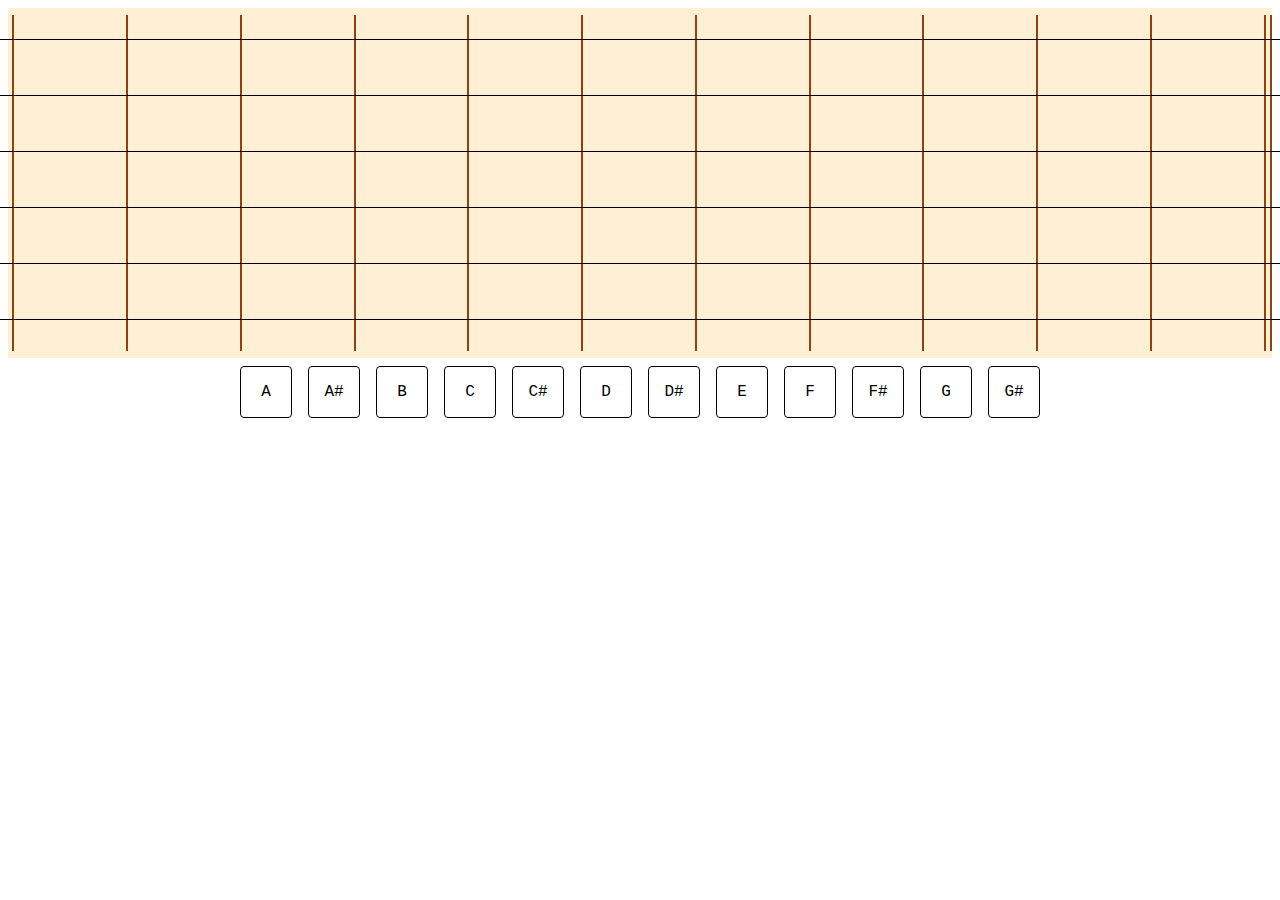
==== fretboard.html @ 873d66d1 "a first attempt" ====
<html>
<head>
<title>Ear Trainer v0.1</title>
</head>
<script src="./Tone.min.js"></script>

<script type="text/javascript">
// padded out the zero so the array index corresponds to string number.
const tuning = ["E4", "E4", "B3", "G3", "D3", "A2", "E2"]; // high string to low string, 1 -> 6

const generateNoteRange = (baseNote, noteCt) => {
  const notes = ["C", "C#", "D", "D#", "E", "F", "F#", "G", "G#", "A", "A#", "B"];
  const split = baseNote.split("");
  const octave = Number(split[split.length - 1]);
  if (isNaN(octave)) {
     throw new Error("Octave is not a number!");
  }
  const note = split.slice(0, split.length - 1).join("");
  let currentIdx = notes.indexOf(note);
  if (currentIdx === -1) {
    throw new Error("Not a valid note (or you used a flat sign)");
  }
  let result = [];
  let ct = 0;
  let currentOctave = octave;
  while (ct < noteCt) {
    if (currentIdx == notes.length) {
      currentIdx = 0;
      currentOctave++;
    }
    result.push(notes[currentIdx] + String(currentOctave));
    currentIdx++;
    ct++;
  }
  return result;
}

const notesByString = tuning.map(baseNote => generateNoteRange(baseNote, 13));
// notesByString[stringNumber][fretNumber] yields note. eg notesByString[6][0] is low E, E2

var synth = new Tone.Synth().toMaster();
const randomInRange = (min, max) => Math.floor(Math.random() * (max - min)) + min;
const randomString = () => randomInRange(1, 5);
const randomFret = () => randomInRange(0, 13);

// s_<stringNumber>_<fretNumber>
let currentNoteId = "";
let currentNote = "";

const playNote = note => synth.triggerAttackRelease(note, '4n');
const noteIdToSelector = {}; // memoize note selectors
const getNoteSelector = noteId => {
  let selector;
  if (noteIdToSelector[noteId]) {
    selector = noteIdToSelector[noteId];
  } else {
    selector = document.getElementById(noteId);
    noteIdToSelector[noteId] = selector;
  }
  return selector;
}

const noteOn = noteId => getNoteSelector(noteId).classList.add("active");
const noteOff = noteId => getNoteSelector(noteId).classList.remove("active");

function generateAndPlay() {
  if (currentNoteId !== "") {
    noteOff(currentNoteId);
  }
  // TODO: train by string / by fret / etc.
  const rS = randomString();
  const rF = randomFret();
  currentNote = notesByString[rS][rF];
  currentNoteId = `s_${rS}_${rF}`;
  console.log(currentNote);
  console.log(currentNoteId);
  noteOn(currentNoteId);
  playNote(currentNote);
}

function checkGuess(e) {
  const guess = e.target.id;
  const guessCompare = currentNote.split("").slice(0, currentNote.length - 1).join("");
  console.log(guessCompare)
  if (guess === guessCompare) {
    console.log("Correct!");
    generateAndPlay();
  } else {
    console.log("Try again");
  }
  console.log(e.target.id);
}

function start() {
 const neck = document.getElementById("guitar_neck");
 const guesses = document.getElementById("notes_to_guess");
  guesses.addEventListener("click", function(e) {
    checkGuess(e);
  });
  neck.addEventListener("click", function() {
    generateAndPlay();
  });
}
document.addEventListener("DOMContentLoaded", start);

</script>
<body>
<style>
div#guitar_neck {
  width: 100%;
  background-color: papayawhip;
  height: 350px;
  display: flex;
  flex-flow: column;
  justify-content: center;
}
div.string {
  flex: none;
  display: flex;
  width: 100%;
  height: 16%;
  flex-flow: row nowrap;
}
div.note:before {
  content: '';
  position: absolute;
  left: 0;
  border-top: 1px solid black;
  background: black;
  width: 100%;
  margin-top: 24px;
}
div.note {
  height: 100%;
  width: 10%;
  flex: auto;
  border-right: 2px solid saddlebrown;
}
div.note.active {
  border-radius: 50%;
  background-color: green;
  border-right: none;
  padding-right: 2px;
}
div.note:first-child {
  width: 5px;
}
div.note:last-child {
  width: 5px;
}
div.note-guess {
  cursor: pointer;
  width: 50px;
  height: 50px;
  font-family: Courier;
  font-size: 1em;
  flex: none;
  display: flex;
  justify-content: center;
  align-items: center;
  border: 1px solid black;
  margin: 8px;
  border-radius: 4px;
}
div.note-guess:hover {
  background-color: #000000;
  color: #ffffff;
}
div#notes_to_guess {
  width: 80%;
  margin: auto;
  display: flex;
  flex-flow: row nowrap;
  justify-content: center;
}
</style>
<div id="guitar_neck">
  <div class="string" id="s_1">
    <div class="note" id="s_1_0"></div>
    <div class="note" id="s_1_1"></div>
    <div class="note" id="s_1_2"></div>
    <div class="note" id="s_1_3"></div>
    <div class="note" id="s_1_4"></div>
    <div class="note" id="s_1_5"></div>
    <div class="note" id="s_1_6"></div>
    <div class="note" id="s_1_7"></div>
    <div class="note" id="s_1_8"></div>
    <div class="note" id="s_1_9"></div>
    <div class="note" id="s_1_10"></div>
    <div class="note" id="s_1_11"></div>
    <div class="note" id="s_1_12"></div>
  </div>
  <div class="string" id="s_2">
    <div class="note" id="s_2_0"></div>
    <div class="note" id="s_2_1"></div>
    <div class="note" id="s_2_2"></div>
    <div class="note" id="s_2_3"></div>
    <div class="note" id="s_2_4"></div>
    <div class="note" id="s_2_5"></div>
    <div class="note" id="s_2_6"></div>
    <div class="note" id="s_2_7"></div>
    <div class="note" id="s_2_8"></div>
    <div class="note" id="s_2_9"></div>
    <div class="note" id="s_2_10"></div>
    <div class="note" id="s_2_11"></div>
    <div class="note" id="s_2_12"></div>
  </div>
  <div class="string" id="s_3">
    <div class="note" id="s_3_0"></div>
    <div class="note" id="s_3_1"></div>
    <div class="note" id="s_3_2"></div>
    <div class="note" id="s_3_3"></div>
    <div class="note" id="s_3_4"></div>
    <div class="note" id="s_3_5"></div>
    <div class="note" id="s_3_6"></div>
    <div class="note" id="s_3_7"></div>
    <div class="note" id="s_3_8"></div>
    <div class="note" id="s_3_9"></div>
    <div class="note" id="s_3_10"></div>
    <div class="note" id="s_3_11"></div>
    <div class="note" id="s_3_12"></div>
  </div>
  <div class="string" id="s_4">
    <div class="note" id="s_4_0"></div>
    <div class="note" id="s_4_1"></div>
    <div class="note" id="s_4_2"></div>
    <div class="note" id="s_4_3"></div>
    <div class="note" id="s_4_4"></div>
    <div class="note" id="s_4_5"></div>
    <div class="note" id="s_4_6"></div>
    <div class="note" id="s_4_7"></div>
    <div class="note" id="s_4_8"></div>
    <div class="note" id="s_4_9"></div>
    <div class="note" id="s_4_10"></div>
    <div class="note" id="s_4_11"></div>
    <div class="note" id="s_4_12"></div>
  </div>
  <div class="string" id="s_5">
    <div class="note" id="s_5_0"></div>
    <div class="note" id="s_5_1"></div>
    <div class="note" id="s_5_2"></div>
    <div class="note" id="s_5_3"></div>
    <div class="note" id="s_5_4"></div>
    <div class="note" id="s_5_5"></div>
    <div class="note" id="s_5_6"></div>
    <div class="note" id="s_5_7"></div>
    <div class="note" id="s_5_8"></div>
    <div class="note" id="s_5_9"></div>
    <div class="note" id="s_5_10"></div>
    <div class="note" id="s_5_11"></div>
    <div class="note" id="s_5_12"></div>
  </div>
  <div class="string" id="s_6">
    <div class="note" id="s_6_0"></div>
    <div class="note" id="s_6_1"></div>
    <div class="note" id="s_6_2"></div>
    <div class="note" id="s_6_3"></div>
    <div class="note" id="s_6_4"></div>
    <div class="note" id="s_6_5"></div>
    <div class="note" id="s_6_6"></div>
    <div class="note" id="s_6_7"></div>
    <div class="note" id="s_6_8"></div>
    <div class="note" id="s_6_9"></div>
    <div class="note" id="s_6_10"></div>
    <div class="note" id="s_6_11"></div>
    <div class="note" id="s_6_12"></div>
  </div>
</div>
<div id="notes_to_guess">
  <div class="note-guess" id="A">A</div>
  <div class="note-guess" id="A#">A#</div>
  <div class="note-guess" id="B">B</div>
  <div class="note-guess" id="C">C</div>
  <div class="note-guess" id="C#">C#</div>
  <div class="note-guess" id="D">D</div>
  <div class="note-guess" id="D#">D#</div>
  <div class="note-guess" id="E">E</div>
  <div class="note-guess" id="F">F</div>
  <div class="note-guess" id="F#">F#</div>
  <div class="note-guess" id="G">G</div>
  <div class="note-guess" id="G#">G#</div>
</div>
</div>
</body>
</html>
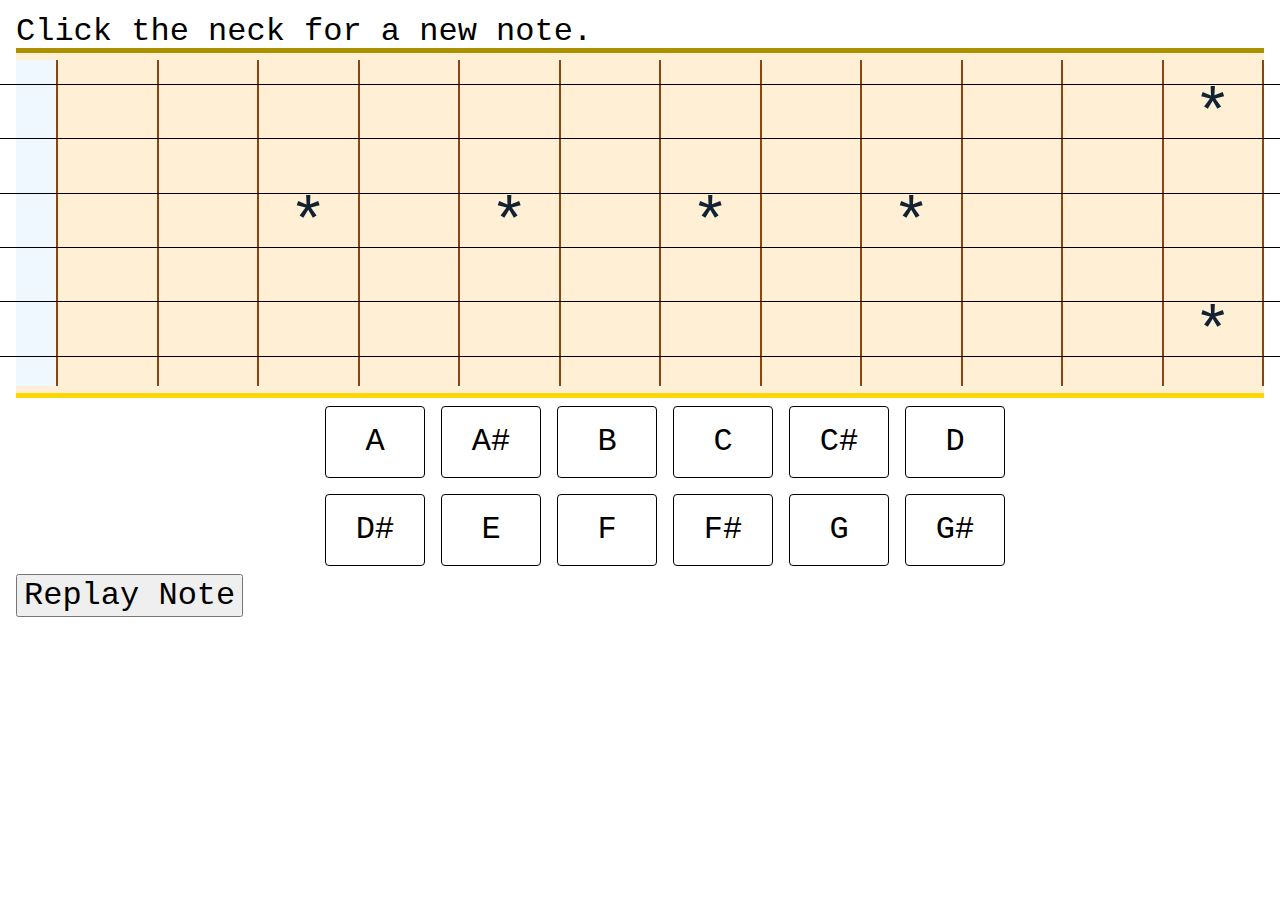
==== commit ee04d8aa: "notation display formatting css reset" ====
--- a/fretboard.html
+++ b/fretboard.html
@@ -1,285 +1,533 @@
 <html>
+
 <head>
-<title>Ear Trainer v0.1</title>
+  <title>Ear Trainer v0.1</title>
 </head>
-<script src="./Tone.min.js"></script>
-
+<script src="/vendor/Tone.min.js"></script>
+<script src="/vendor/vexflow-min.js"></script>
 <script type="text/javascript">
-// padded out the zero so the array index corresponds to string number.
-const tuning = ["E4", "E4", "B3", "G3", "D3", "A2", "E2"]; // high string to low string, 1 -> 6
-
-const generateNoteRange = (baseNote, noteCt) => {
-  const notes = ["C", "C#", "D", "D#", "E", "F", "F#", "G", "G#", "A", "A#", "B"];
-  const split = baseNote.split("");
-  const octave = Number(split[split.length - 1]);
-  if (isNaN(octave)) {
-     throw new Error("Octave is not a number!");
+  // padded out the zero so the array index corresponds to string number.
+  function start() {
+    let sessionRightCt = 0;
+    let sessionWrongCt = 0;
+    const tuning = ["E4", "E4", "B3", "G3", "D3", "A2", "E2"]; // high string to low string, 1 -> 6
+    const INTER_NOTE_DELAY_MS = 1000;
+    const generateNoteRange = (baseNote, noteCt) => {
+      const notes = ["C", "C#", "D", "D#", "E", "F", "F#", "G", "G#", "A", "A#", "B"];
+      const split = baseNote.split("");
+      const octave = Number(split[split.length - 1]);
+      if (isNaN(octave)) {
+        throw new Error("Octave is not a number!");
+      }
+      const note = split.slice(0, split.length - 1).join("");
+      let currentIdx = notes.indexOf(note);
+      if (currentIdx === -1) {
+        throw new Error("Not a valid note (or you used a flat sign)");
+      }
+      let result = [];
+      let ct = 0;
+      let currentOctave = octave;
+      while (ct < noteCt) {
+        if (currentIdx == notes.length) {
+          currentIdx = 0;
+          currentOctave++;
+        }
+        result.push(notes[currentIdx] + String(currentOctave));
+        currentIdx++;
+        ct++;
+      }
+      return result;
+    }
+
+    const notesByString = tuning.map(baseNote => generateNoteRange(baseNote, 13));
+    // notesByString[stringNumber][fretNumber] yields note. eg notesByString[6][0] is low E, E2
+
+    var synth = new Tone.Synth().toMaster();
+    const randomInRange = (min, max) => Math.floor(Math.random() * (max - min)) + min;
+    const randomString = () => randomInRange(1, 5);
+    const randomFret = () => randomInRange(0, 13);
+
+    const rightIcon = document.getElementById("right");
+    const wrongIcon = document.getElementById("wrong");
+    const showSelector = selector => selector.style.display = "block";
+    const hideSelector = selector => selector.style.display = "none";
+    // s_<stringNumber>_<fretNumber>
+    let currentNoteId = "";
+    let currentNote = "";
+
+    const playNote = note => synth.triggerAttackRelease(note, '4n');
+    const noteIdToSelector = {}; // memoize note selectors
+    const getNoteSelector = noteId => {
+      let selector;
+      if (noteIdToSelector[noteId]) {
+        selector = noteIdToSelector[noteId];
+      } else {
+        selector = document.getElementById(noteId);
+        noteIdToSelector[noteId] = selector;
+      }
+      return selector;
+    }
+
+    const noteOn = noteId => getNoteSelector(noteId).classList.add("active");
+    const noteOff = noteId => getNoteSelector(noteId).classList.remove("active");
+
+    function generateAndPlay() {
+      if (currentNoteId !== "") {
+        noteOff(currentNoteId);
+      }
+      // TODO: train by string / by fret / etc.
+      const rS = randomString();
+      const rF = randomFret();
+      currentNote = notesByString[rS][rF];
+      currentNoteId = `s_${rS}_${rF}`;
+      console.log(currentNote);
+      console.log(currentNoteId);
+      noteOn(currentNoteId);
+      playNote(currentNote);
+      writeNotationNote(currentNote);
+    }
+
+    function checkGuess(e) {
+      const guess = e.target.id;
+      const guessCompare = currentNote.split("").slice(0, currentNote.length - 1).join("");
+      if (guess === guessCompare) {
+        sessionRightCt++;
+        hideSelector(wrongIcon);
+        showSelector(rightIcon);
+        setTimeout(function () {
+          hideSelector(rightIcon);
+          generateAndPlay();
+        }, INTER_NOTE_DELAY_MS);
+      } else {
+        sessionWrongCt++;
+        hideSelector(rightIcon);
+        showSelector(wrongIcon);
+      }
+    }
+
+    const eraseOldNotation = () => {
+      const staff = document.getElementById('vexNote');
+      while (staff.hasChildNodes()) {
+        staff.removeChild(staff.lastChild);
+      }
+    }
+
+    const writeNotationNote = noteName => {
+      eraseOldNotation();
+      const VF = Vex.Flow;
+      var vf = new VF.Factory({
+        renderer: { elementId: 'vexNote', width: 100, height: 200 }
+      });
+      var score = vf.EasyScore();
+      var system = vf.System();
+      system.addStave({
+        voices: [
+          score.voice(score.notes(`${noteName}/w`))]
+      }).addClef('treble');
+      vf.draw();
+    }
+
+    const neck = document.getElementById("guitar_neck");
+    const guesses = document.getElementById("notes_to_guess");
+    const replay = document.getElementById("replay");
+    replay.addEventListener("click", function () {
+      if (currentNote !== "") {
+        playNote(currentNote);
+      }
+    });
+    guesses.addEventListener("click", function (e) {
+      checkGuess(e);
+    });
+    neck.addEventListener("click", function () {
+      generateAndPlay();
+    });
   }
-  const note = split.slice(0, split.length - 1).join("");
-  let currentIdx = notes.indexOf(note);
-  if (currentIdx === -1) {
-    throw new Error("Not a valid note (or you used a flat sign)");
-  }
-  let result = [];
-  let ct = 0;
-  let currentOctave = octave;
-  while (ct < noteCt) {
-    if (currentIdx == notes.length) {
-      currentIdx = 0;
-      currentOctave++;
-    }
-    result.push(notes[currentIdx] + String(currentOctave));
-    currentIdx++;
-    ct++;
-  }
-  return result;
-}
-
-const notesByString = tuning.map(baseNote => generateNoteRange(baseNote, 13));
-// notesByString[stringNumber][fretNumber] yields note. eg notesByString[6][0] is low E, E2
-
-var synth = new Tone.Synth().toMaster();
-const randomInRange = (min, max) => Math.floor(Math.random() * (max - min)) + min;
-const randomString = () => randomInRange(1, 5);
-const randomFret = () => randomInRange(0, 13);
-
-// s_<stringNumber>_<fretNumber>
-let currentNoteId = "";
-let currentNote = "";
-
-const playNote = note => synth.triggerAttackRelease(note, '4n');
-const noteIdToSelector = {}; // memoize note selectors
-const getNoteSelector = noteId => {
-  let selector;
-  if (noteIdToSelector[noteId]) {
-    selector = noteIdToSelector[noteId];
-  } else {
-    selector = document.getElementById(noteId);
-    noteIdToSelector[noteId] = selector;
-  }
-  return selector;
-}
-
-const noteOn = noteId => getNoteSelector(noteId).classList.add("active");
-const noteOff = noteId => getNoteSelector(noteId).classList.remove("active");
-
-function generateAndPlay() {
-  if (currentNoteId !== "") {
-    noteOff(currentNoteId);
-  }
-  // TODO: train by string / by fret / etc.
-  const rS = randomString();
-  const rF = randomFret();
-  currentNote = notesByString[rS][rF];
-  currentNoteId = `s_${rS}_${rF}`;
-  console.log(currentNote);
-  console.log(currentNoteId);
-  noteOn(currentNoteId);
-  playNote(currentNote);
-}
-
-function checkGuess(e) {
-  const guess = e.target.id;
-  const guessCompare = currentNote.split("").slice(0, currentNote.length - 1).join("");
-  console.log(guessCompare)
-  if (guess === guessCompare) {
-    console.log("Correct!");
-    generateAndPlay();
-  } else {
-    console.log("Try again");
-  }
-  console.log(e.target.id);
-}
-
-function start() {
- const neck = document.getElementById("guitar_neck");
- const guesses = document.getElementById("notes_to_guess");
-  guesses.addEventListener("click", function(e) {
-    checkGuess(e);
-  });
-  neck.addEventListener("click", function() {
-    generateAndPlay();
-  });
-}
-document.addEventListener("DOMContentLoaded", start);
+  document.addEventListener("DOMContentLoaded", start);
 
 </script>
+
 <body>
-<style>
-div#guitar_neck {
-  width: 100%;
-  background-color: papayawhip;
-  height: 350px;
-  display: flex;
-  flex-flow: column;
-  justify-content: center;
-}
-div.string {
-  flex: none;
-  display: flex;
-  width: 100%;
-  height: 16%;
-  flex-flow: row nowrap;
-}
-div.note:before {
-  content: '';
-  position: absolute;
-  left: 0;
-  border-top: 1px solid black;
-  background: black;
-  width: 100%;
-  margin-top: 24px;
-}
-div.note {
-  height: 100%;
-  width: 10%;
-  flex: auto;
-  border-right: 2px solid saddlebrown;
-}
-div.note.active {
-  border-radius: 50%;
-  background-color: green;
-  border-right: none;
-  padding-right: 2px;
-}
-div.note:first-child {
-  width: 5px;
-}
-div.note:last-child {
-  width: 5px;
-}
-div.note-guess {
-  cursor: pointer;
-  width: 50px;
-  height: 50px;
-  font-family: Courier;
-  font-size: 1em;
-  flex: none;
-  display: flex;
-  justify-content: center;
-  align-items: center;
-  border: 1px solid black;
-  margin: 8px;
-  border-radius: 4px;
-}
-div.note-guess:hover {
-  background-color: #000000;
-  color: #ffffff;
-}
-div#notes_to_guess {
-  width: 80%;
-  margin: auto;
-  display: flex;
-  flex-flow: row nowrap;
-  justify-content: center;
-}
-</style>
-<div id="guitar_neck">
-  <div class="string" id="s_1">
-    <div class="note" id="s_1_0"></div>
-    <div class="note" id="s_1_1"></div>
-    <div class="note" id="s_1_2"></div>
-    <div class="note" id="s_1_3"></div>
-    <div class="note" id="s_1_4"></div>
-    <div class="note" id="s_1_5"></div>
-    <div class="note" id="s_1_6"></div>
-    <div class="note" id="s_1_7"></div>
-    <div class="note" id="s_1_8"></div>
-    <div class="note" id="s_1_9"></div>
-    <div class="note" id="s_1_10"></div>
-    <div class="note" id="s_1_11"></div>
-    <div class="note" id="s_1_12"></div>
+  <style>
+    /* http://meyerweb.com/eric/tools/css/reset/ 
+   v2.0 | 20110126
+   License: none (public domain)
+*/
+
+    html,
+    body,
+    div,
+    span,
+    applet,
+    object,
+    iframe,
+    h1,
+    h2,
+    h3,
+    h4,
+    h5,
+    h6,
+    p,
+    blockquote,
+    pre,
+    a,
+    abbr,
+    acronym,
+    address,
+    big,
+    cite,
+    code,
+    del,
+    dfn,
+    em,
+    img,
+    ins,
+    kbd,
+    q,
+    s,
+    samp,
+    small,
+    strike,
+    strong,
+    sub,
+    sup,
+    tt,
+    var,
+    b,
+    u,
+    i,
+    center,
+    dl,
+    dt,
+    dd,
+    ol,
+    ul,
+    li,
+    fieldset,
+    form,
+    label,
+    legend,
+    table,
+    caption,
+    tbody,
+    tfoot,
+    thead,
+    tr,
+    th,
+    td,
+    article,
+    aside,
+    canvas,
+    details,
+    embed,
+    figure,
+    figcaption,
+    footer,
+    header,
+    hgroup,
+    menu,
+    nav,
+    output,
+    ruby,
+    section,
+    summary,
+    time,
+    mark,
+    audio,
+    video {
+      margin: 0;
+      padding: 0;
+      border: 0;
+      font-size: 100%;
+      font: inherit;
+      vertical-align: baseline;
+    }
+
+    /* HTML5 display-role reset for older browsers */
+    article,
+    aside,
+    details,
+    figcaption,
+    figure,
+    footer,
+    header,
+    hgroup,
+    menu,
+    nav,
+    section {
+      display: block;
+    }
+
+    body {
+      line-height: 1;
+      margin: 16px;
+    }
+
+    ol,
+    ul {
+      list-style: none;
+    }
+
+    blockquote,
+    q {
+      quotes: none;
+    }
+
+    blockquote:before,
+    blockquote:after,
+    q:before,
+    q:after {
+      content: '';
+      content: none;
+    }
+
+    table {
+      border-collapse: collapse;
+      border-spacing: 0;
+    }
+
+    html {
+      box-sizing: border-box;
+    }
+
+    *,
+    *:before,
+    *:after {
+      box-sizing: inherit;
+    }
+
+    body {
+      font-size: 2em;
+      font-family: Courier, sans-serif;
+    }
+
+    div#guitar_neck {
+      width: 100%;
+      background-color: papayawhip;
+      height: 350px;
+      display: flex;
+      flex-flow: column;
+      justify-content: center;
+      border-top: 5px inset gold;
+      border-bottom: 5px solid gold;
+    }
+
+    div.string {
+      flex: none;
+      display: flex;
+      width: 100%;
+      height: 16%;
+      flex-flow: row nowrap;
+    }
+
+    div.note:before {
+      content: '';
+      position: absolute;
+      left: 0;
+      border-top: 1px solid black;
+      background: black;
+      width: 100%;
+      margin-top: 24px;
+    }
+
+    div.note.single-marker:after {
+      content: "*";
+      display: flex;
+      justify-content: center;
+      line-height: 4px;
+      color: #112233;
+      font-size: 2em;
+    }
+
+    div.note {
+      height: 100%;
+      width: 10%;
+      min-width: 42px;
+      flex: auto;
+      border-right: 2px solid saddlebrown;
+    }
+
+    div.note.active {
+      border-radius: 25%;
+      background-color: green;
+      border-right: none;
+      padding-right: 2px;
+    }
+
+    div.note.first {
+      width: 24px;
+      background-color: aliceblue;
+    }
+
+    div.note.first.active {
+      background-color: green;
+    }
+
+    div.note-guess {
+      cursor: pointer;
+      width: 100px;
+      height: 72px;
+      font-size: 1em;
+      flex: none;
+      display: flex;
+      justify-content: center;
+      align-items: center;
+      border: 1px solid black;
+      margin: 8px;
+      border-radius: 4px;
+    }
+
+    div.note-guess:hover {
+      background-color: #000000;
+      color: #ffffff;
+    }
+
+    div#notes_to_guess {
+      width: 80%;
+      margin: auto;
+      display: flex;
+      flex-flow: row wrap;
+      justify-content: center;
+    }
+
+    div#bottom_info {
+      display: flex;
+      flex-flow: row nowrap;
+      width: 75%;
+      margin: auto;
+    }
+
+    div#rightWrong {
+      height: 50px;
+      width: 50px;
+    }
+
+    button#replay {
+      font-size: 1em;
+      font-family: Courier;
+    }
+  </style>
+  <div id="instructions">Click the neck for a new note.</div>
+  <div id="guitar_neck">
+    <div class="string" id="s_1">
+      <div class="note first" id="s_1_0"></div>
+      <div class="note" id="s_1_1"></div>
+      <div class="note" id="s_1_2"></div>
+      <div class="note" id="s_1_3"></div>
+      <div class="note" id="s_1_4"></div>
+      <div class="note" id="s_1_5"></div>
+      <div class="note" id="s_1_6"></div>
+      <div class="note" id="s_1_7"></div>
+      <div class="note" id="s_1_8"></div>
+      <div class="note" id="s_1_9"></div>
+      <div class="note" id="s_1_10"></div>
+      <div class="note" id="s_1_11"></div>
+      <div class="note" id="s_1_12"></div>
+    </div>
+    <div class="string" id="s_2">
+      <div class="note first" id="s_2_0"></div>
+      <div class="note" id="s_2_1"></div>
+      <div class="note" id="s_2_2"></div>
+      <div class="note" id="s_2_3"></div>
+      <div class="note" id="s_2_4"></div>
+      <div class="note" id="s_2_5"></div>
+      <div class="note" id="s_2_6"></div>
+      <div class="note" id="s_2_7"></div>
+      <div class="note" id="s_2_8"></div>
+      <div class="note" id="s_2_9"></div>
+      <div class="note" id="s_2_10"></div>
+      <div class="note" id="s_2_11"></div>
+      <div class="note single-marker" id="s_2_12"></div>
+    </div>
+    <div class="string" id="s_3">
+      <div class="note first" id="s_3_0"></div>
+      <div class="note" id="s_3_1"></div>
+      <div class="note" id="s_3_2"></div>
+      <div class="note" id="s_3_3"></div>
+      <div class="note" id="s_3_4"></div>
+      <div class="note" id="s_3_5"></div>
+      <div class="note" id="s_3_6"></div>
+      <div class="note" id="s_3_7"></div>
+      <div class="note" id="s_3_8"></div>
+      <div class="note" id="s_3_9"></div>
+      <div class="note" id="s_3_10"></div>
+      <div class="note" id="s_3_11"></div>
+      <div class="note" id="s_3_12"></div>
+    </div>
+    <div class="string" id="s_4">
+      <div class="note first" id="s_4_0"></div>
+      <div class="note" id="s_4_1"></div>
+      <div class="note" id="s_4_2"></div>
+      <div class="note single-marker" id="s_4_3"></div>
+      <div class="note" id="s_4_4"></div>
+      <div class="note single-marker" id="s_4_5"></div>
+      <div class="note" id="s_4_6"></div>
+      <div class="note single-marker" id="s_4_7"></div>
+      <div class="note" id="s_4_8"></div>
+      <div class="note single-marker" id="s_4_9"></div>
+      <div class="note" id="s_4_10"></div>
+      <div class="note" id="s_4_11"></div>
+      <div class="note" id="s_4_12"></div>
+    </div>
+    <div class="string" id="s_5">
+      <div class="note first" id="s_5_0"></div>
+      <div class="note" id="s_5_1"></div>
+      <div class="note" id="s_5_2"></div>
+      <div class="note" id="s_5_3"></div>
+      <div class="note" id="s_5_4"></div>
+      <div class="note" id="s_5_5"></div>
+      <div class="note" id="s_5_6"></div>
+      <div class="note" id="s_5_7"></div>
+      <div class="note" id="s_5_8"></div>
+      <div class="note" id="s_5_9"></div>
+      <div class="note" id="s_5_10"></div>
+      <div class="note" id="s_5_11"></div>
+      <div class="note" id="s_5_12"></div>
+    </div>
+    <div class="string" id="s_6">
+      <div class="note first" id="s_6_0"></div>
+      <div class="note" id="s_6_1"></div>
+      <div class="note" id="s_6_2"></div>
+      <div class="note" id="s_6_3"></div>
+      <div class="note" id="s_6_4"></div>
+      <div class="note" id="s_6_5"></div>
+      <div class="note" id="s_6_6"></div>
+      <div class="note" id="s_6_7"></div>
+      <div class="note" id="s_6_8"></div>
+      <div class="note" id="s_6_9"></div>
+      <div class="note" id="s_6_10"></div>
+      <div class="note" id="s_6_11"></div>
+      <div class="note single-marker" id="s_6_12"></div>
+    </div>
   </div>
-  <div class="string" id="s_2">
-    <div class="note" id="s_2_0"></div>
-    <div class="note" id="s_2_1"></div>
-    <div class="note" id="s_2_2"></div>
-    <div class="note" id="s_2_3"></div>
-    <div class="note" id="s_2_4"></div>
-    <div class="note" id="s_2_5"></div>
-    <div class="note" id="s_2_6"></div>
-    <div class="note" id="s_2_7"></div>
-    <div class="note" id="s_2_8"></div>
-    <div class="note" id="s_2_9"></div>
-    <div class="note" id="s_2_10"></div>
-    <div class="note" id="s_2_11"></div>
-    <div class="note" id="s_2_12"></div>
+  <div id="bottom_info">
+    <div id="vexNote"></div>
+    <div id="rightWrong">
+      <svg xmlns="http://www.w3.org/2000/svg" id="right" style="display:none;" width="50" height="50" viewBox="0 0 24 24">
+        <path d="M0 0h24v24H0z" fill="none" />
+        <path d="M9 16.17L4.83 12l-1.42 1.41L9 19 21 7l-1.41-1.41z" fill="green" /></svg>
+      <svg xmlns="http://www.w3.org/2000/svg" id="wrong" style="display:none;" width="50" height="50" viewBox="0 0 24 24">
+        <path d="M19 6.41L17.59 5 12 10.59 6.41 5 5 6.41 10.59 12 5 17.59 6.41 19 12 13.41 17.59 19 19 17.59 13.41 12z"
+          fill="tomato" />
+        <path d="M0 0h24v24H0z" fill="none" /></svg>
+    </div>
+    <div id="notes_to_guess">
+      <div class="note-guess" id="A">A</div>
+      <div class="note-guess" id="A#">A#</div>
+      <div class="note-guess" id="B">B</div>
+      <div class="note-guess" id="C">C</div>
+      <div class="note-guess" id="C#">C#</div>
+      <div class="note-guess" id="D">D</div>
+      <div class="note-guess" id="D#">D#</div>
+      <div class="note-guess" id="E">E</div>
+      <div class="note-guess" id="F">F</div>
+      <div class="note-guess" id="F#">F#</div>
+      <div class="note-guess" id="G">G</div>
+      <div class="note-guess" id="G#">G#</div>
+    </div>
   </div>
-  <div class="string" id="s_3">
-    <div class="note" id="s_3_0"></div>
-    <div class="note" id="s_3_1"></div>
-    <div class="note" id="s_3_2"></div>
-    <div class="note" id="s_3_3"></div>
-    <div class="note" id="s_3_4"></div>
-    <div class="note" id="s_3_5"></div>
-    <div class="note" id="s_3_6"></div>
-    <div class="note" id="s_3_7"></div>
-    <div class="note" id="s_3_8"></div>
-    <div class="note" id="s_3_9"></div>
-    <div class="note" id="s_3_10"></div>
-    <div class="note" id="s_3_11"></div>
-    <div class="note" id="s_3_12"></div>
+  <div id="configuration">
+    <button id="replay">Replay Note</button>
   </div>
-  <div class="string" id="s_4">
-    <div class="note" id="s_4_0"></div>
-    <div class="note" id="s_4_1"></div>
-    <div class="note" id="s_4_2"></div>
-    <div class="note" id="s_4_3"></div>
-    <div class="note" id="s_4_4"></div>
-    <div class="note" id="s_4_5"></div>
-    <div class="note" id="s_4_6"></div>
-    <div class="note" id="s_4_7"></div>
-    <div class="note" id="s_4_8"></div>
-    <div class="note" id="s_4_9"></div>
-    <div class="note" id="s_4_10"></div>
-    <div class="note" id="s_4_11"></div>
-    <div class="note" id="s_4_12"></div>
-  </div>
-  <div class="string" id="s_5">
-    <div class="note" id="s_5_0"></div>
-    <div class="note" id="s_5_1"></div>
-    <div class="note" id="s_5_2"></div>
-    <div class="note" id="s_5_3"></div>
-    <div class="note" id="s_5_4"></div>
-    <div class="note" id="s_5_5"></div>
-    <div class="note" id="s_5_6"></div>
-    <div class="note" id="s_5_7"></div>
-    <div class="note" id="s_5_8"></div>
-    <div class="note" id="s_5_9"></div>
-    <div class="note" id="s_5_10"></div>
-    <div class="note" id="s_5_11"></div>
-    <div class="note" id="s_5_12"></div>
-  </div>
-  <div class="string" id="s_6">
-    <div class="note" id="s_6_0"></div>
-    <div class="note" id="s_6_1"></div>
-    <div class="note" id="s_6_2"></div>
-    <div class="note" id="s_6_3"></div>
-    <div class="note" id="s_6_4"></div>
-    <div class="note" id="s_6_5"></div>
-    <div class="note" id="s_6_6"></div>
-    <div class="note" id="s_6_7"></div>
-    <div class="note" id="s_6_8"></div>
-    <div class="note" id="s_6_9"></div>
-    <div class="note" id="s_6_10"></div>
-    <div class="note" id="s_6_11"></div>
-    <div class="note" id="s_6_12"></div>
-  </div>
-</div>
-<div id="notes_to_guess">
-  <div class="note-guess" id="A">A</div>
-  <div class="note-guess" id="A#">A#</div>
-  <div class="note-guess" id="B">B</div>
-  <div class="note-guess" id="C">C</div>
-  <div class="note-guess" id="C#">C#</div>
-  <div class="note-guess" id="D">D</div>
-  <div class="note-guess" id="D#">D#</div>
-  <div class="note-guess" id="E">E</div>
-  <div class="note-guess" id="F">F</div>
-  <div class="note-guess" id="F#">F#</div>
-  <div class="note-guess" id="G">G</div>
-  <div class="note-guess" id="G#">G#</div>
-</div>
-</div>
 </body>
+
 </html>
